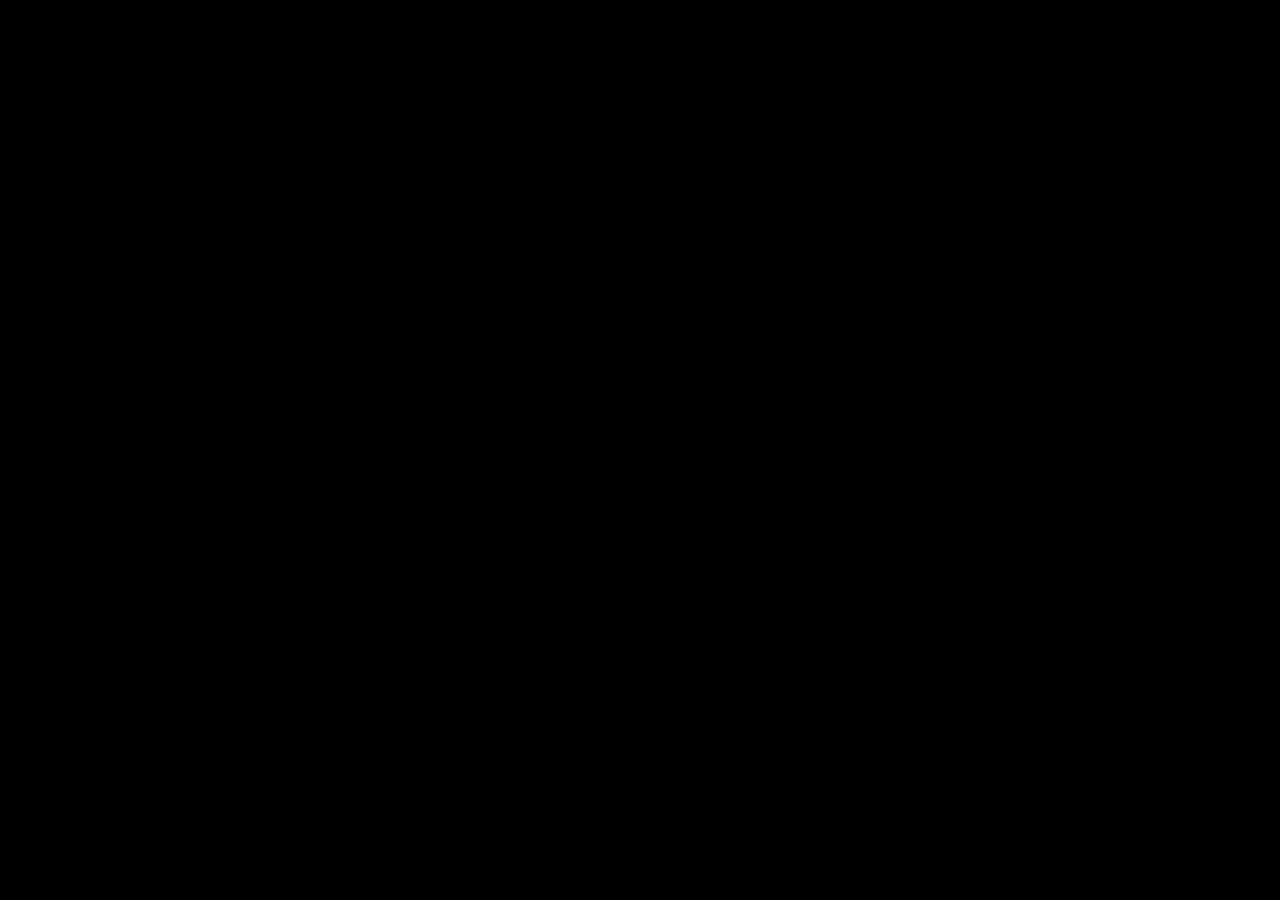
==== lepra.html @ 08709044 "Add files via upload" ====
<!DOCTYPE html>
<html lang="pt-br">
<head>
    <meta charset="UTF-8">
    <meta name="viewport" content="width=device-width, initial-scale=1.0">
    <title>ASTROindentifier</title>
    <link rel="stylesheet" href="style.css">
</head>
<body>

</body>
</html>
---- style.css ----
body {
    font-family: Arial, sans-serif;
    background-color: #000000;
    margin: 0;
    padding: 0;
}
header {
    background-color: #19191b;
    color: #fff;
    padding: 1rem;
    text-align: center;
}
h1 {
    font-size: 2rem;
    margin: 0;
}
.container {
    max-width: 800px;
    margin: 0 auto;
    padding: 2rem;
    background-color: #fff;
    border: 6px solid rebeccapurple;
    border-radius: 5px;
    box-shadow: 0 8px 80px rebeccapurple;
}
p {
    line-height: 1.6;
    }
footer {
    text-align: center;
    padding: 1rem;
    background-color: #19191b;
    color: #fff;
}

.rodapé {
    height: 72px;
    width: 240px;
}

.chico{
    font-size: 35px;
    color: rebeccapurple;
    margin: 100px;
    border-radius: 5px;
    font-family: sans-serif;
    letter-spacing: .02em;
    font-weight: 700;
}
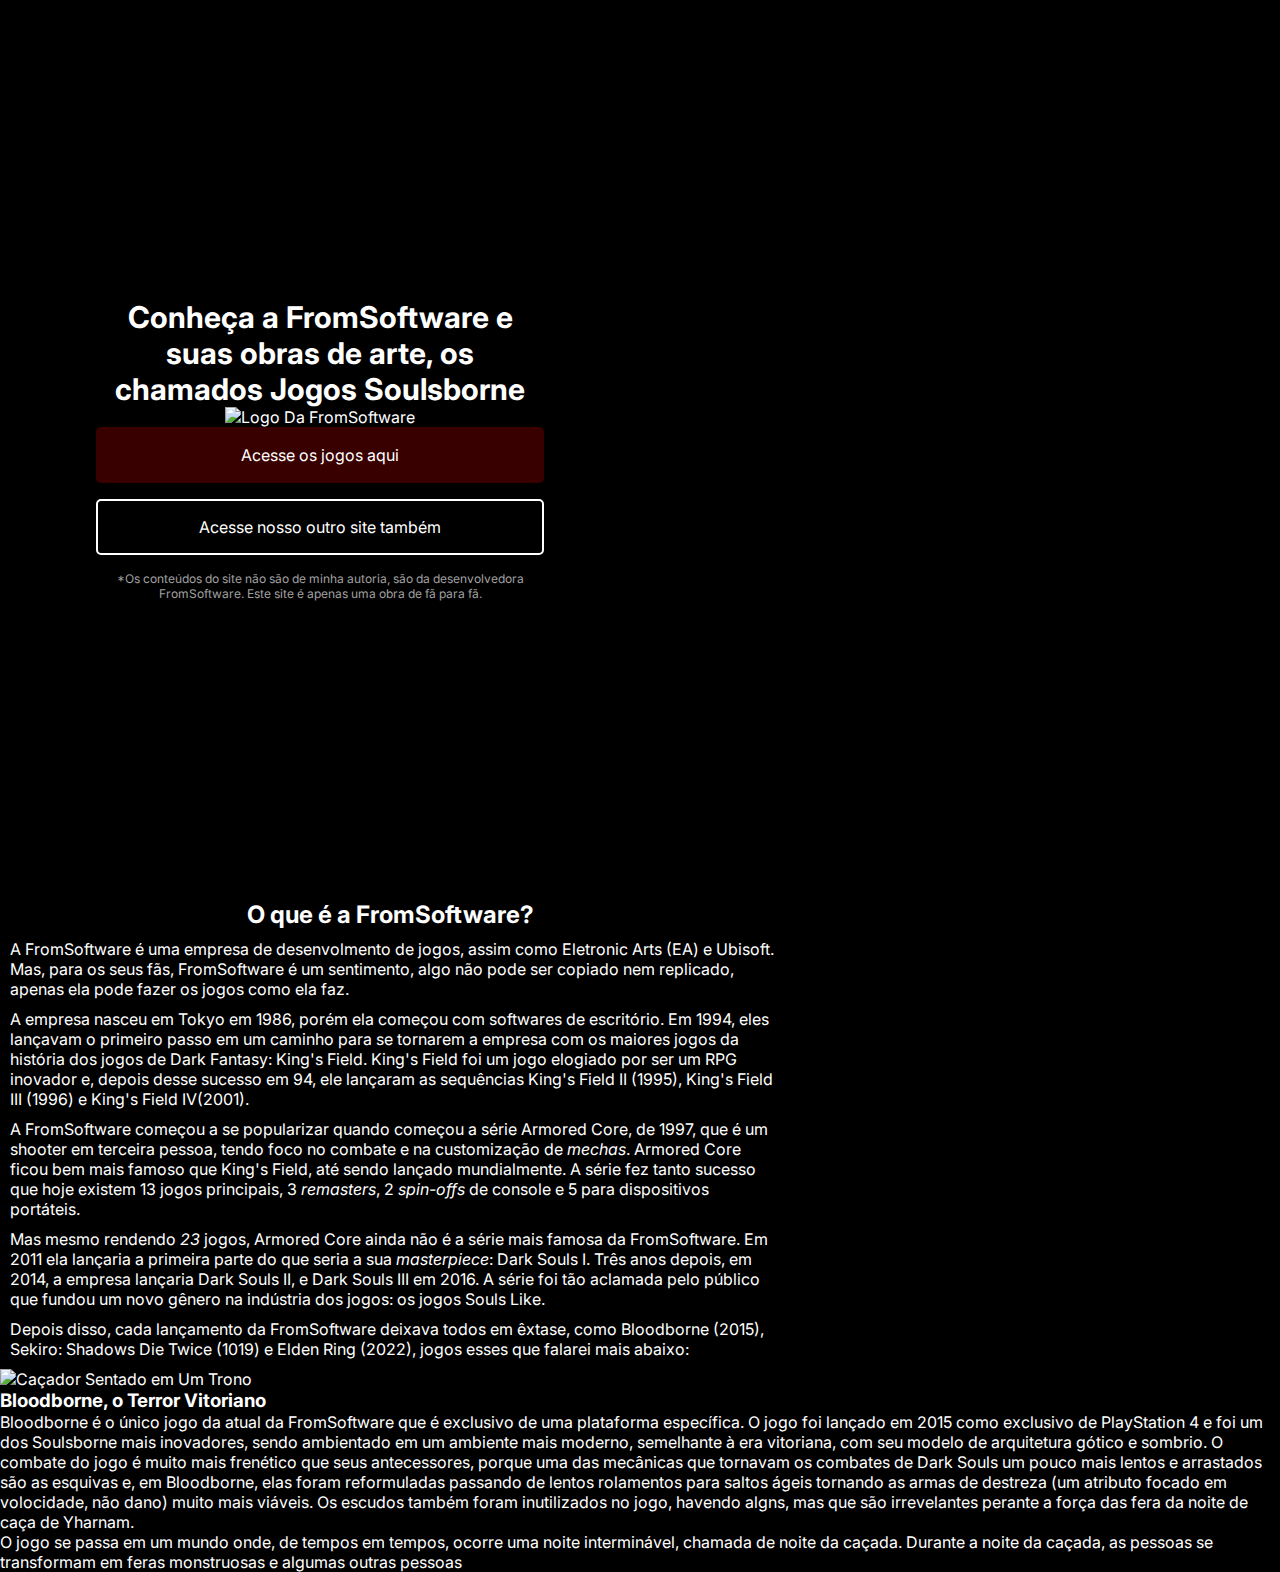
==== commit a0811274: "Add files via upload" ====
--- a/lepra.html
+++ b/lepra.html
@@ -3,10 +3,35 @@
 <head>
     <meta charset="UTF-8">
     <meta name="viewport" content="width=device-width, initial-scale=1.0">
-    <title>ASTROindentifier</title>
-    <link rel="stylesheet" href="style.css">
-</head>
+    <title>Soulsborne</title>
+    <link rel="stylesheet" href="peste.css">
+    <link rel="preconnect" href="https://fonts.googleapis.com">
+    <link rel="preconnect" href="https://fonts.gstatic.com" crossorigin>
+    <link href="https://fonts.googleapis.com/css2?family=Inter:wght@100..900&display=swap" rel="stylesheet">
+    </head>
 <body>
-
+    <section class="container main">
+        <div class="div1">
+            <h1>Conheça a FromSoftware e suas obras de arte, os chamados Jogos Soulsborne</h1>
+            <img class="fromlogo" src="img/From_Logo.webp" alt="Logo Da FromSoftware">
+            <a href="https://www.fromsoftware.jp/ww/products.html" class="butão">Acesse os jogos aqui</a>
+            <a href="https://almeidagabrielzinho.github.io/AlmeidaGabrielzin/" class="butão butão2">Acesse nosso outro site também</a>
+            <p class="aviso">*Os conteúdos do site não são de minha autoria, são da desenvolvedora FromSoftware. Este site é apenas uma obra de fã para fã.</p>
+        </div>
+    </section>
+    <section class="bloodb">
+        <h2>O que é a FromSoftware?</h2>
+        <p class="fromsof">A FromSoftware é uma empresa de desenvolmento de jogos, assim como Eletronic Arts (EA) e Ubisoft. Mas, para os seus fãs, FromSoftware é um sentimento, algo não pode ser copiado nem replicado, apenas ela pode fazer os jogos como ela faz.</p>
+        <p class="fromsof">A empresa nasceu em Tokyo em 1986, porém ela começou com softwares de escritório. Em 1994, eles lançavam o primeiro passo em um caminho para se tornarem a empresa com os maiores jogos da história dos jogos de Dark Fantasy: King's Field. King's Field foi um jogo elogiado por ser um RPG inovador e, depois desse sucesso em 94, ele lançaram as sequências King's Field II (1995), King's Field III (1996) e King's Field IV(2001).</p>
+        <p class="fromsof">A FromSoftware começou a se popularizar quando começou a série Armored Core, de 1997, que é um shooter em terceira pessoa, tendo foco no combate e na customização de <i>mechas</i>. Armored Core ficou bem mais famoso que King's Field, até sendo lançado mundialmente. A série fez tanto sucesso que hoje existem 13 jogos principais, 3 <i>remasters</i>, 2 <i>spin-offs</i> de console e 5 para dispositivos portáteis.</p>
+        <p class="fromsof">Mas mesmo rendendo <i>23</i> jogos, Armored Core ainda não é a série mais famosa da FromSoftware. Em 2011 ela lançaria a primeira parte do que seria a sua <i>masterpiece</i>: Dark Souls I. Três anos depois, em 2014, a empresa lançaria Dark Souls II, e Dark Souls III em 2016. A série foi tão aclamada pelo público que fundou um novo gênero na indústria dos jogos: os jogos Souls Like.</p>
+        <p class="fromsof">Depois disso, cada lançamento da FromSoftware deixava todos em êxtase, como Bloodborne (2015), Sekiro: Shadows Die Twice (1019) e Elden Ring (2022), jogos esses que falarei mais abaixo:</p>
+        <img class="bloodb_img" src="img/Bloodborne.png" alt="Caçador Sentado em Um Trono">
+        <div  class="div2">
+            <h3>Bloodborne, o Terror Vitoriano</h3>
+            <p class="bloodb_txt">Bloodborne é o único jogo da atual da FromSoftware que é exclusivo de uma plataforma específica. O jogo foi lançado em 2015 como exclusivo de PlayStation 4 e foi um dos Soulsborne mais inovadores, sendo ambientado em um ambiente mais moderno, semelhante à era vitoriana, com seu modelo de arquitetura gótico e sombrio. O combate do jogo é muito mais frenético que seus antecessores, porque uma das mecânicas que tornavam os combates de Dark Souls um pouco mais lentos e arrastados são as esquivas e, em Bloodborne, elas foram reformuladas passando de lentos rolamentos para saltos ágeis tornando as armas de destreza (um atributo focado em volocidade, não dano) muito mais viáveis. Os escudos também foram inutilizados no jogo, havendo algns, mas que são irrevelantes perante a força das fera da noite de caça de Yharnam.</p>
+            <p>O jogo se passa em um mundo onde, de tempos em tempos, ocorre uma noite interminável, chamada de noite da caçada. Durante a noite da caçada, as pessoas se transformam em feras monstruosas e algumas outras pessoas</p>
+        </div>
+    </section>
 </body>
 </html>--- a/peste.css
+++ b/peste.css
@@ -0,0 +1,94 @@
+:root{
+    --branco: #ffffff;
+    --cinza: #a0a0a0;
+    --roxo: rgb(54, 0, 109);
+    --negro: #000000;
+    --Evermelho: #390000;
+    --mainfont: 'Inter';
+}
+
+*{
+margin: 0;
+padding: 0;
+}
+
+body{
+    background-color: var(--negro);
+    color: var(--branco);
+    font-family: var(--mainfont);
+    font-size: 16px;
+    font-weight: 400;
+}
+
+h1{
+    font-size: 30px;
+
+}
+
+.fromlogo{
+    width: 323.93px;
+    height: 139.925px;
+}
+
+.main{
+    background-image: url("img/Jogos.png");
+    background-repeat: no-repeat;
+    background-position: top right;
+    background-size: contain;
+    align-items: center;
+    text-align: center;
+}
+
+.container{
+    height: 100vh;
+    display: grid;
+    grid-template-columns: 50% 50%;
+}
+
+.butão{
+    padding: 1em;
+    text-decoration: none;
+    color: var(--branco);
+    border: 2px solid var(--Evermelho);
+    border-radius: 5px;
+    background-color: var(--Evermelho);
+    display: block;
+    font-family: var(--mainfont);
+    margin-bottom: 1em;
+}
+
+.butão2{
+    background-color: transparent;
+    border: 2px solid var(--branco);
+}
+
+.aviso{
+    font-size: 12px;
+    color: var(--cinza);
+}
+
+.div1{
+    margin: 0 6em;
+}
+
+.fromsof{
+    text-align: left;
+    margin-left: 10px;
+    margin-right: 500px;
+    margin-bottom: 10px;
+}
+
+.blob{
+    height: 100vh;
+    display: grid;
+    grid-template-columns: 50% 50%;
+    align-items: center;
+    text-align: center;
+}
+
+h2{
+    text-align: center;
+    margin-left: 10px;
+    margin-right: 510px;
+    margin-bottom: 10px;
+}